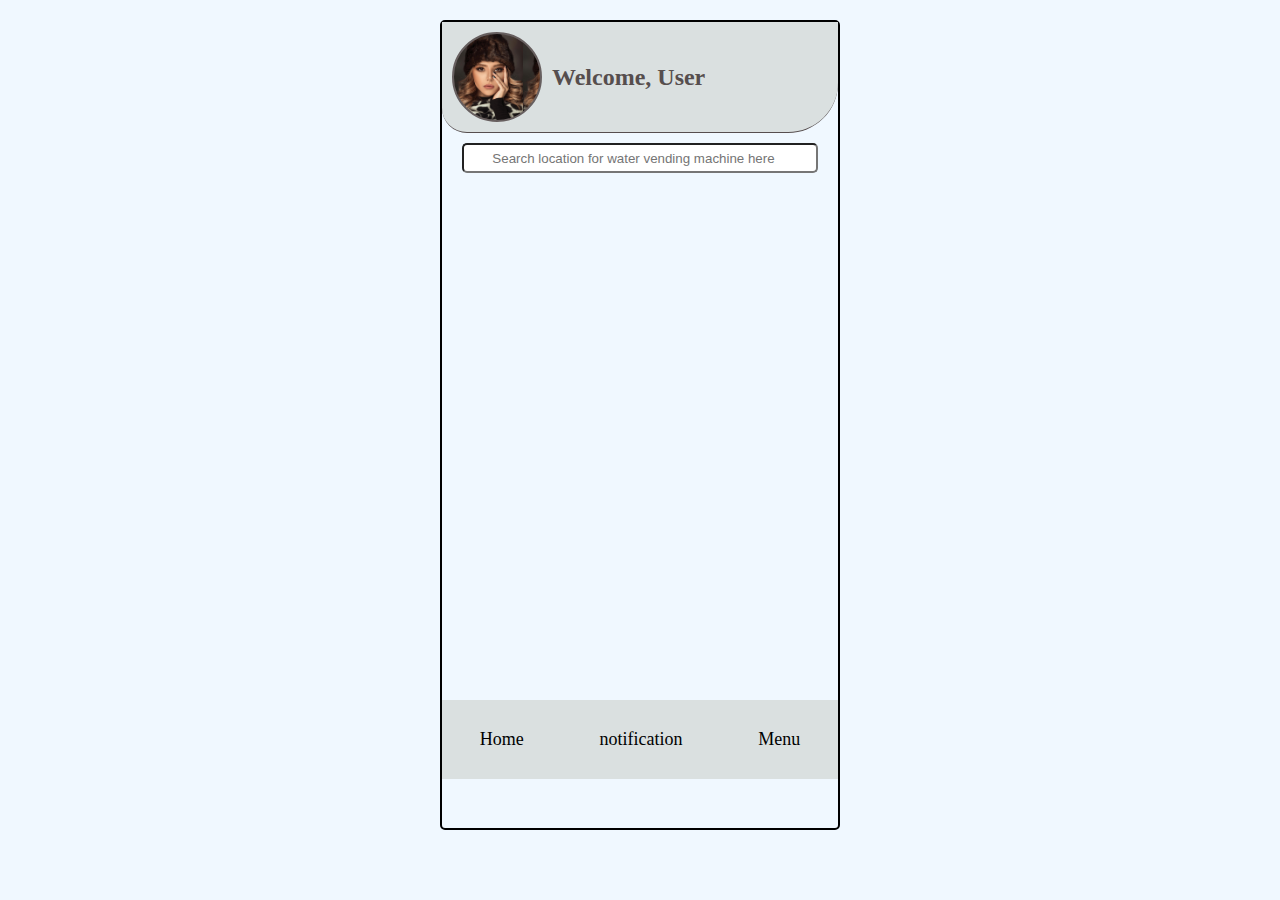
==== homepage.html @ 23e13651 "Commit successful" ====
<!DOCTYPE html>
<html lang="en">
<head>
    <meta charset="UTF-8">
    <meta name="viewport" content="width=device-width, initial-scale=1.0">
    <title>Homepage</title>
    <link rel="stylesheet" href="https://cdnjs.cloudflare.com/ajax/libs/font-awesome/6.5.1/css/all.min.css" integrity="sha512-DTOQO9RWCH3ppGqcWaEA1BIZOC6xxalwEsw9c2QQeAIftl+Vegovlnee1c9QX4TctnWMn13TZye+giMm8e2LwA==" crossorigin="anonymous" referrerpolicy="no-referrer" />
    <link rel="stylesheet" href="style.css">
</head>
<body>
    <div class="user">
        <div class="photo">
            
        </div>
        <div class="name">
           <h2>Welcome, User</h2>
        </div>
    </div>
    <div class="container">
        <div class="searchbar">
            <input type="search" name="" id=""  placeholder="Search location for water vending machine here"              style="width: 90%; margin-top: 10px; height: 30px; border-radius: 5px; text-align: center;">
        </div>
    </div>
    <div class="footer">
        <div class="home">
            <i class="fa-solid fa-house"></i>
            <p>Home</p>
        </div>
        <div class="notification">
            <i class="fa-solid fa-bell"></i>
            <p>notification</p>
        </div>
        <div class="menu">
            <i class="fa-solid fa-bars"></i>
            <p>Menu</p>
        </div>
    </div>
</body>
</html>
---- style.css ----
*{
    margin: 0;
    box-sizing: border-box;
    padding: 0;
}
body{
    width:400px;
    height: 90vh;
    text-align: center;
    /* background-color: red; */
    margin: 20px auto 50px auto;
    background-color: aliceblue;
    border: 2px solid black;
    border-radius: 5px;

}
.text{
    margin-top: 30px;
}
button{
    width: 200px;
    background-color: gray;
    border-radius: 5px;
    color: white;
    margin-top: 10px;
    margin-bottom: 50px;
}
form{
    margin-top: 80px;
    text-align: center;
    border-radius: 3px;
    height: 50vh;
}

/* Get started page */
.image img{
    margin: 25% 30%;
    height: 200px;
    width: 200px;
    border: 3px solid gray;
    object-fit: contain;
    border-radius: 50%;
}
.get-started{
    margin-top: -50px;
}
.get-started p{
    margin-top: -20px;
    line-height: 20px;
}
/* Homepage */
.user{
    display: flex;
    justify-content: flex-start;
    align-items: center;
    color: rgb(86, 78, 78);
    border-bottom: 1px solid rgb(86, 78, 78);
    border-bottom-right-radius: 50px;
    border-bottom-left-radius: 25px;
    background-color: rgb(218, 224, 224);

}
.user .photo{
    height: 90px;
    width: 90px;
    background-image: url(pp.jpg);
    background-size: contain;
    /* background-color: red; */
    border-radius: 50%;
    margin: 10px;
    border: 2px solid rgb(103, 95, 95);
}
.container{
    height: 63vh;
    /* background-color: red; */
}
.footer{
    height: 79px;
    background-color:rgb(218, 224, 224) ;
    display: flex;
    justify-content: space-around;
    align-items: center;
    font-size: large;
}
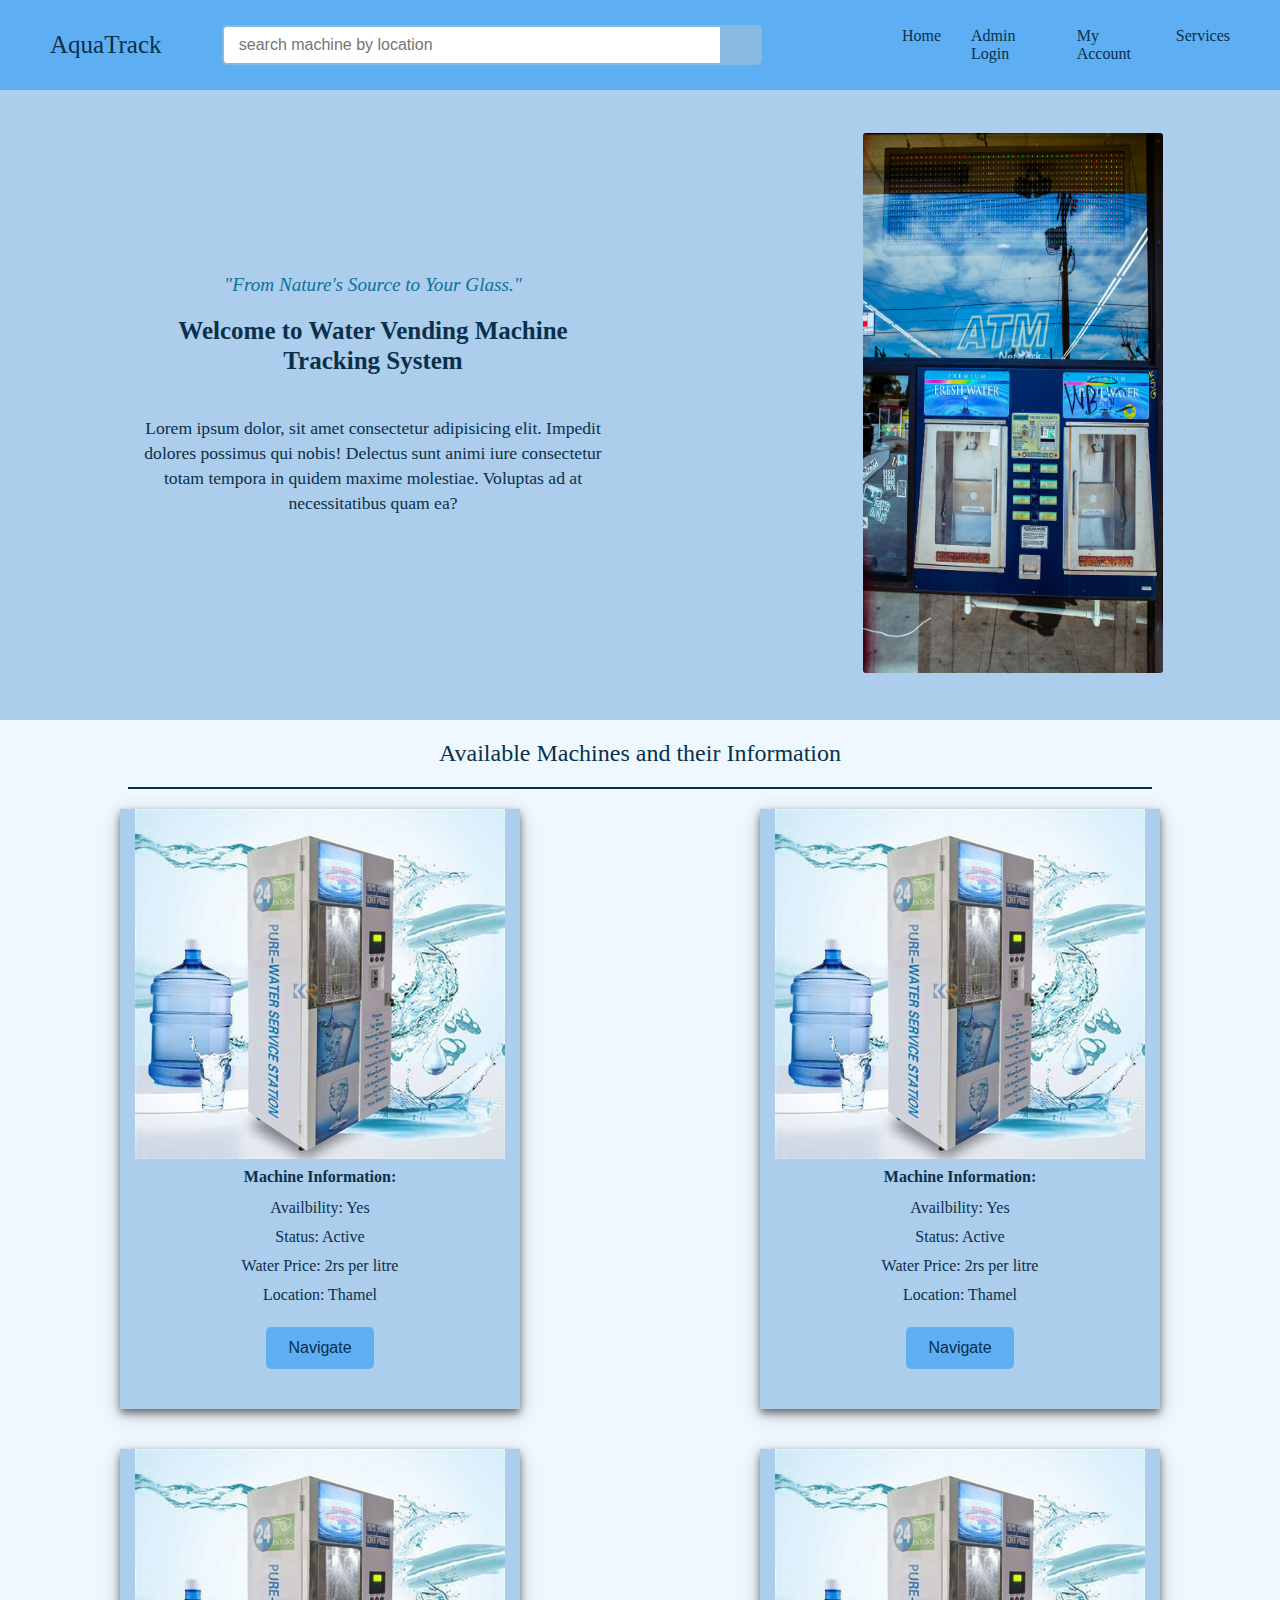
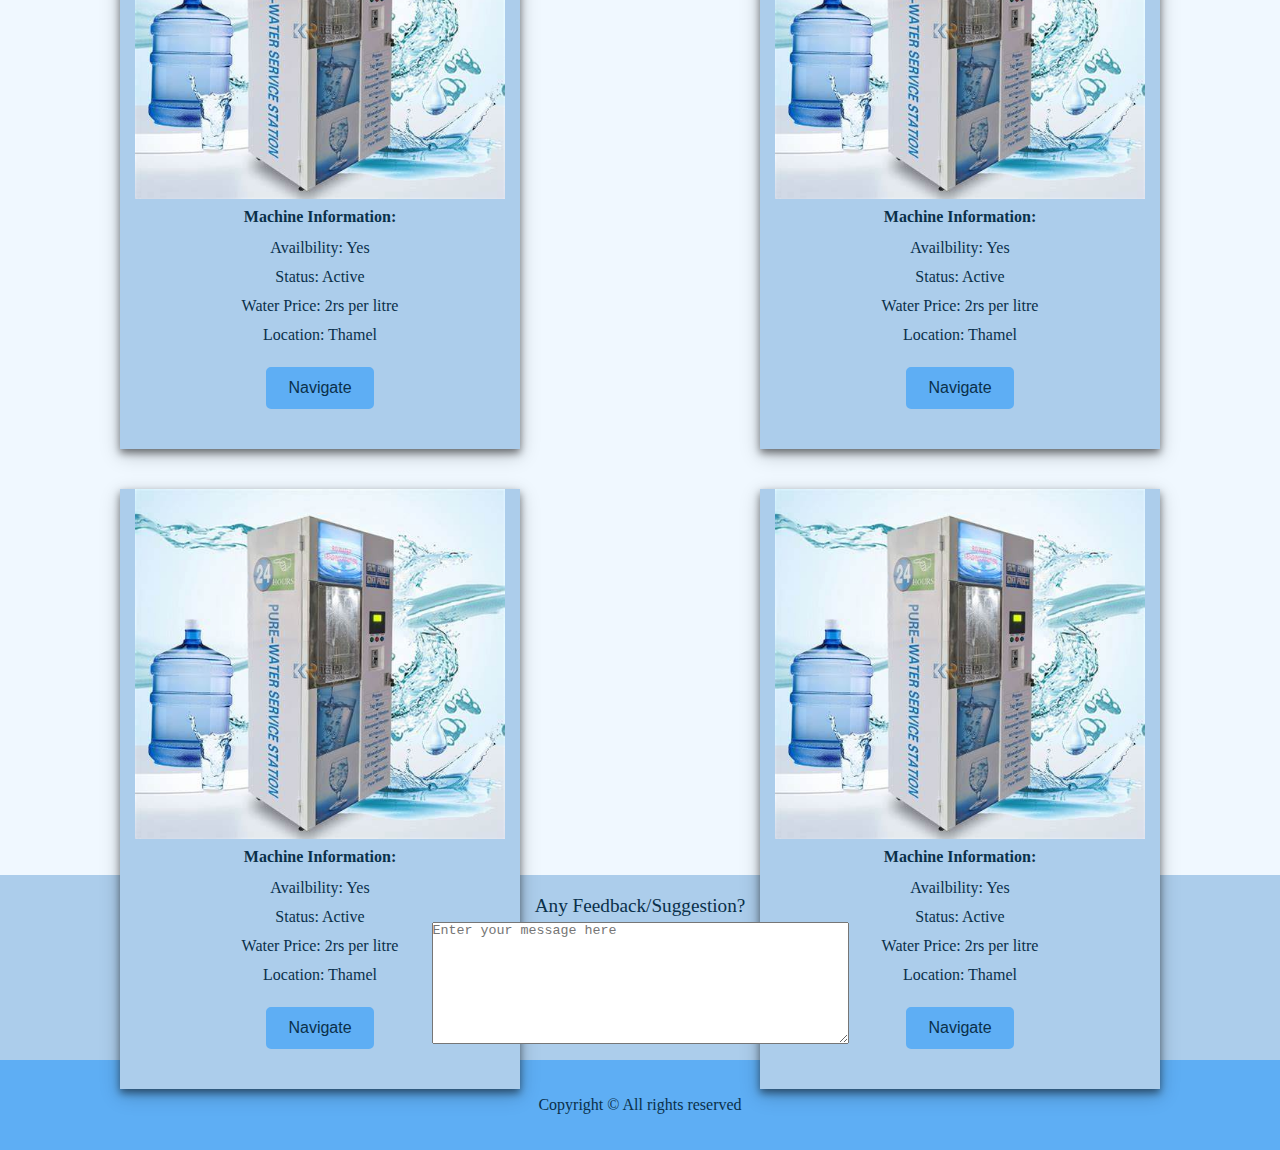
==== commit c470f16b: "Added new design" ====
--- a/homepage.html
+++ b/homepage.html
@@ -1,39 +1,152 @@
-<!DOCTYPE html>
+<!doctype html>
 <html lang="en">
-<head>
-    <meta charset="UTF-8">
-    <meta name="viewport" content="width=device-width, initial-scale=1.0">
-    <title>Homepage</title>
-    <link rel="stylesheet" href="https://cdnjs.cloudflare.com/ajax/libs/font-awesome/6.5.1/css/all.min.css" integrity="sha512-DTOQO9RWCH3ppGqcWaEA1BIZOC6xxalwEsw9c2QQeAIftl+Vegovlnee1c9QX4TctnWMn13TZye+giMm8e2LwA==" crossorigin="anonymous" referrerpolicy="no-referrer" />
-    <link rel="stylesheet" href="style.css">
-</head>
-<body>
-    <div class="user">
-        <div class="photo">
-            
+  <head>
+    <meta charset="utf-8">
+    <meta name="viewport" content="width=device-width, initial-scale=1">
+    <!-- <title>Bootstrap demo</title>
+    <link href="https://cdn.jsdelivr.net/npm/bootstrap@5.3.3/dist/css/bootstrap.min.css" rel="stylesheet" integrity="sha384-QWTKZyjpPEjISv5WaRU9OFeRpok6YctnYmDr5pNlyT2bRjXh0JMhjY6hW+ALEwIH" crossorigin="anonymous"> 
+  -->
+  <link rel="stylesheet" href="https://cdnjs.cloudflare.com/ajax/libs/font-awesome/6.5.1/css/all.min.css" integrity="sha512-DTOQO9RWCH3ppGqcWaEA1BIZOC6xxalwEsw9c2QQeAIftl+Vegovlnee1c9QX4TctnWMn13TZye+giMm8e2LwA==" crossorigin="anonymous" referrerpolicy="no-referrer" />
+  <link rel="stylesheet" href="style.css">
+  </head>
+  <body>
+    <nav>
+      <div class="logo"> <a href="">AquaTrack</a></div>
+      <div class="nav-search">
+        <div class="search-content">
+        <input type="search" name="search" id="search" placeholder="search machine by location" class="search-input">
+      </div>
+        <div class="icon">
+        
+        <i class="fa-solid fa-magnifying-glass"></i>
+      
+      </div>
+      </div>
+
+      <ul>
+      <a href=""><li>Home</li></a>
+      <a href=""><li>Admin Login</li></a>
+      <a href=""><li>My Account</li></a>
+      <a href=""><li>Services</li></a>
+      </ul>
+    </nav>
+
+    <!-- Body -->
+    <div class="text-container">
+      <div class="main-text">
+        <span> <i>"From Nature's Source to Your Glass." </i> </span>
+        <h2>Welcome to Water Vending Machine Tracking System</h2>
+        <p>Lorem ipsum dolor, sit amet consectetur adipisicing elit. Impedit dolores possimus qui nobis! Delectus sunt animi iure consectetur totam tempora in quidem maxime molestiae. Voluptas ad at necessitatibus quam ea?</p>
+      </div>
+      <div class="image">
+        <img src="Image/machine.jpg" alt="">
+      </div>
+    </div>
+
+    <div class="box-container">
+      <p class="simple-text">
+        Available Machines and their Information
+      </p>
+      <hr>
+      <div class="boxes">
+      <div class="box1 box">
+        <img src="Image/vending.jpeg" alt="">
+        <div class="machine-info">
+          <h4>Machine Information:</h4>
+          <ul>
+            <li>Availbility: Yes</li>
+            <li>Status: Active</li>
+            <li>Water Price: 2rs per litre</li>
+            <li>Location: Thamel</li>
+          </ul>
+          <button onclick="Maps()">Navigate</button>
+
         </div>
-        <div class="name">
-           <h2>Welcome, User</h2>
+      </div>
+      <div class="box2 box">
+        <img src="Image/vending.jpeg" alt="">
+        <div class="machine-info">
+          <h4>Machine Information:</h4>
+          <ul>
+            <li>Availbility: Yes</li>
+            <li>Status: Active</li>
+            <li>Water Price: 2rs per litre</li>
+            <li>Location: Thamel</li>
+          </ul>
+          <button>Navigate</button>
+
         </div>
+      </div>
+      <div class="box3 box">
+        <img src="Image/vending.jpeg" alt="">
+        <div class="machine-info">
+          <h4>Machine Information:</h4>
+          <ul>
+            <li>Availbility: Yes</li>
+            <li>Status: Active</li>
+            <li>Water Price: 2rs per litre</li>
+            <li>Location: Thamel</li>
+          </ul>
+          <button>Navigate</button>
+
+        </div>
+      </div>
+      <div class="box4 box">
+        <img src="Image/vending.jpeg" alt="">
+        <div class="machine-info">
+          <h4>Machine Information:</h4>
+          <ul>
+            <li>Availbility: Yes</li>
+            <li>Status: Active</li>
+            <li>Water Price: 2rs per litre</li>
+            <li>Location: Thamel</li>
+          </ul>
+          <button>Navigate</button>
+
+        </div>
+      </div>
+      <div class="box5 box">
+        <img src="Image/vending.jpeg" alt="">
+        <div class="machine-info">
+          <h4>Machine Information:</h4>
+          <ul>
+            <li>Availbility: Yes</li>
+            <li>Status: Active</li>
+            <li>Water Price: 2rs per litre</li>
+            <li>Location: Thamel</li>
+          </ul>
+          <button>Navigate</button>
+
+        </div>
+      </div>
+      <div class="box6 box">
+        <img src="Image/vending.jpeg" alt="">
+        <div class="machine-info">
+          <h4>Machine Information:</h4>
+          <ul>
+            <li>Availbility: Yes</li>
+            <li>Status: Active</li>
+            <li>Water Price: 2rs per litre</li>
+            <li>Location: Thamel</li>
+          </ul>
+          <button>Navigate</button>
+
+        </div>
+      </div>
     </div>
-    <div class="container">
-        <div class="searchbar">
-            <input type="search" name="" id=""  placeholder="Search location for water vending machine here"              style="width: 90%; margin-top: 10px; height: 30px; border-radius: 5px; text-align: center;">
-        </div>
-    </div>
-    <div class="footer">
-        <div class="home">
-            <i class="fa-solid fa-house"></i>
-            <p>Home</p>
-        </div>
-        <div class="notification">
-            <i class="fa-solid fa-bell"></i>
-            <p>notification</p>
-        </div>
-        <div class="menu">
-            <i class="fa-solid fa-bars"></i>
-            <p>Menu</p>
-        </div>
-    </div>
-</body>
+  </div>
+
+<div class="feedback-section">
+  <p>Any Feedback/Suggestion?</p>
+  <textarea name="feedback" id="feedback" cols="50" rows="8" placeholder="Enter your message here"></textarea>
+</div>
+
+
+<footer>
+  <span>Copyright &copy; All rights reserved </span>
+</footer>
+
+    
+    <script src="https://cdn.jsdelivr.net/npm/bootstrap@5.3.3/dist/js/bootstrap.bundle.min.js" integrity="sha384-YvpcrYf0tY3lHB60NNkmXc5s9fDVZLESaAA55NDzOxhy9GkcIdslK1eN7N6jIeHz" crossorigin="anonymous"></script>
+  </body>
 </html>--- a/style.css
+++ b/style.css
@@ -1,85 +1,251 @@
 *{
     margin: 0;
+    padding: 0;
     box-sizing: border-box;
-    padding: 0;
+
 }
 body{
-    width:400px;
-    height: 90vh;
-    text-align: center;
+    background-color: var(--background-color);
+}
+:root{
+    --text-color:hwb(204 4% 71%);
+    --background-color:rgb(172, 205, 235);
+    --nav-color:rgb(94, 174, 244);
+    --second-text-color:rgb(11, 114, 155);
+}
+.container{
+    height: 100vh;
+    width: 100%;
+    /* background-image: url(/Image/B.jpg); */
+    text-align: center;
+    object-fit: cover;
+    background-color:aliceblue;
+}
+
+.container .text {
+    position: absolute;
+    top: 90px;
+    text-align: center;
+    left: 35%;
+    font-size: 30px;
+    margin-right:  50px;
+    color:hwb(204 4% 71%);
+    
+}
+.container h2{
+    font-weight: 300;
+}
+.container h3{
+    margin-top: 50px;
+    font-weight: 100;
+    margin-bottom: 50px;
+    color: hwb(204 4% 71%);
+
+}
+.text .button{
+    /* text-align: center; */
+    display: flex;
+    justify-content: center;
+    margin:auto;
+    height: 8vh; 
+     width: 25%; 
+    background-color: hwb(204 40% 10%);
+    border: 1px solid hwb(204 9% 12%);
+    border-radius: 9px;
+    color: var(--text-color);
+}
+.button a{
+    font-size: 22px;
+    text-decoration: none;
+    color: var(--text-color);
     /* background-color: red; */
-    margin: 20px auto 50px auto;
+    padding: 15px;
+}
+/* Homepage */
+nav{
+    width: 100%;
+    height: 10vh;
+    background-color: rgb(94, 174, 244);
+    display: flex;
+    justify-content: space-between;
+    align-items: center;  
+}
+.logo a{
+    text-decoration: none;
+    font-size: 25px;
+    color: var(--text-color);
+    margin-left: 50px;
+}
+ul{
+    display: flex;
+    justify-content: space-around;
+    margin: 0 50px;
+}
+ul li{
+    margin-left: 30px;
+}
+ul a{
+    list-style-type:none;
+    text-decoration: none;
+    color: var(--text-color);
+}
+.nav-search{
+    height: 40px;
+    width: 700px;
+    display: flex;
+    justify-content: center;
+    /* background-color: aquamarine; */
+}
+.search-input{
+    width: 500px;
+    height: 100%;
+    padding-left: 15px;
+    /* text-align: center; */
+    border-top-left-radius: 5px;
+    border-bottom-left-radius: 5px;
+    font-size: 16px;
+    border: 2px solid rgb(136, 185, 223)
+    
+}
+.search-input:hover{
+    border: 3px solid rgb(136, 185, 223);
+}
+.icon{
+    height: 40px;
+    width: 40px;
+    background-color: rgb(136, 185, 223);
+    display: flex;
+    align-items: center;
+    justify-content: center;
+    font-size: 25px;
+    border-top-right-radius: 5px;
+    border-bottom-right-radius: 5px;
+
+}
+/* Body Section */
+.text-container{
+    display: flex;
+    justify-content: space-around;
+    align-items: center;
+    height: 70vh;
+    width: 100%;
+    background-color: rgb(172, 205, 235);
+
+}
+.main-text{
+    width: 40%;
+    text-align: center;
+}
+.main-text span{
+    color: rgb(11, 114, 155);
+    font-size: larger;
+}
+.main-text h2{
+    font-size: 25px;
+    color: var(--text-color);
+    padding: 20px;
+    line-height: 30px;
+}
+.main-text p{
+    color: var(--text-color);
+    line-height: 25px;
+    padding: 20px;
+    font-size: 1.1rem;
+}
+.text-container img{
+    height: 60vh;
+    width: 300px;
+    border-radius: 3px;
+}
+.simple-text{
+    text-align: center;
+    padding: 20px;
+    font-size: 1.5rem;
+    color: var(--text-color);
+    /* background-color: aliceblue; */
+}
+hr{
+    width: 80%;
+    margin: 0px auto;
+    border: 0.3px solid var(--text-color);
+}
+.box-container{
+    height: 195vh;
+    width: 100%;
     background-color: aliceblue;
-    border: 2px solid black;
+    /* background-image: url(Image/water3.jpg); */
+    /* background-size: contain; */
+
+}
+
+.boxes{
+    display: flex;
+    flex-wrap: wrap;
+    justify-content: space-around;
+    align-items: center;
+    
+}
+.box{
+    height: 600px;
+    width: 400px;
+    background-color:var(--background-color);
+    margin: 20px;
+    box-shadow: 0 4px 8px 0 rgba(0, 0, 0, 0.5), 0 6px 20px 0 rgba(0, 0, 0, 0.19);
+    
+}
+.box img{
+    height: 350px;
+    width: 100%;
+    padding: 0 15px;
+    
+    
+}
+ .box .machine-info{
+    margin-top: 5px;
+    text-align: center;
+    color: var(--text-color);
+}
+.machine-info ul{
+    margin:10px;
+    display: block;
+}
+.machine-info ul li{
+    list-style-type: none;
+    margin: 5px 10px;
+    padding: 3px 12px;
+}
+button{
+    margin: 10px 0px;
+    padding: 10px 20px;
     border-radius: 5px;
-
-}
-.text{
-    margin-top: 30px;
-}
-button{
-    width: 200px;
-    background-color: gray;
-    border-radius: 5px;
-    color: white;
-    margin-top: 10px;
-    margin-bottom: 50px;
-}
-form{
-    margin-top: 80px;
-    text-align: center;
-    border-radius: 3px;
-    height: 50vh;
-}
-
-/* Get started page */
-.image img{
-    margin: 25% 30%;
-    height: 200px;
-    width: 200px;
-    border: 3px solid gray;
-    object-fit: contain;
-    border-radius: 50%;
-}
-.get-started{
-    margin-top: -50px;
-}
-.get-started p{
-    margin-top: -20px;
-    line-height: 20px;
-}
-/* Homepage */
-.user{
-    display: flex;
-    justify-content: flex-start;
-    align-items: center;
-    color: rgb(86, 78, 78);
-    border-bottom: 1px solid rgb(86, 78, 78);
-    border-bottom-right-radius: 50px;
-    border-bottom-left-radius: 25px;
-    background-color: rgb(218, 224, 224);
-
-}
-.user .photo{
-    height: 90px;
-    width: 90px;
-    background-image: url(pp.jpg);
-    background-size: contain;
-    /* background-color: red; */
-    border-radius: 50%;
-    margin: 10px;
-    border: 2px solid rgb(103, 95, 95);
-}
-.container{
-    height: 63vh;
-    /* background-color: red; */
-}
-.footer{
-    height: 79px;
-    background-color:rgb(218, 224, 224) ;
-    display: flex;
-    justify-content: space-around;
-    align-items: center;
-    font-size: large;
-}
-
+    font-size: 1rem;
+    color: var(--text-color);
+    background-color:var(--nav-color);
+    border: 2px solid var(--nav-color);
+
+}
+button:hover{
+    background-color: white;
+    transition: all .5s;
+    color: black;
+    cursor: pointer;
+}
+.feedback-section{
+    margin-top: 20px;
+    text-align: center;
+}
+.feedback-section p{
+    margin-bottom: 5px;
+    color: var(--text-color);
+    font-size: 1.2rem;
+}
+footer{
+    display: flex;
+    align-items: center;
+    justify-content: center;
+    background-color: var(--nav-color);
+    margin-top: 12px;
+    height: 10vh;
+    width: 100%;
+    color: var(--text-color);
+}
